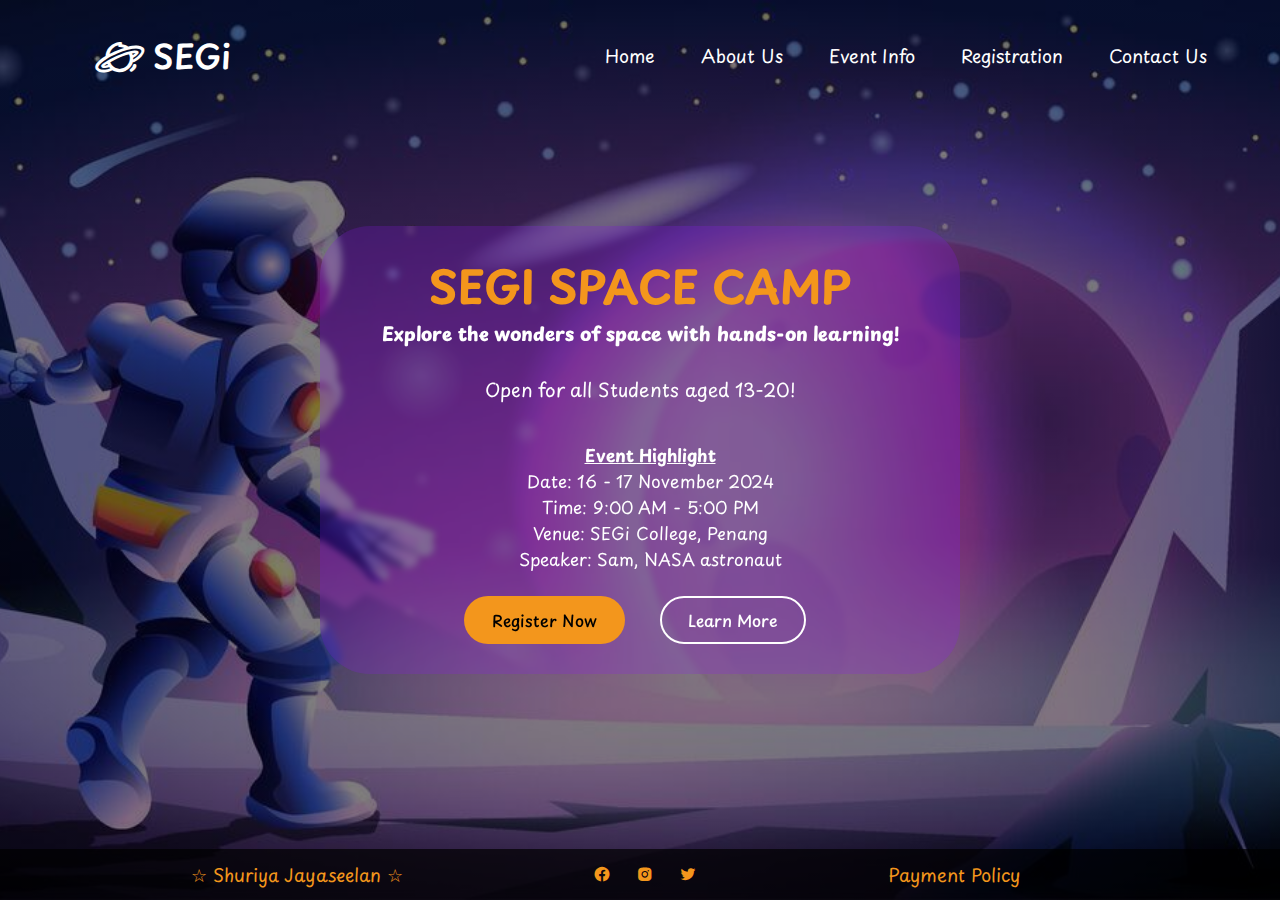
==== index.html @ 2ac8cb90 "Modified index page" ====
<!-- Space Event Website -->
<!DOCTYPE html>
<html lang="en">
    <head>
        <meta charset="UTF-8" />
        <meta name="viewport" content="width=device-width, initial-scale=1.0" />
        <title>SEGi | Home</title>
        <link rel="stylesheet" href="/css/index.css" />

        <!-- Importing Input Icons -->
        <link href="https://unpkg.com/boxicons@2.1.4/css/boxicons.min.css" rel="stylesheet" />
    </head>
    <body>
        <!-- Navigation Header -->
        <header>
            <nav class="navbar">
                <p class="nav-logo">🪐 SEGi</p>
                <ul class="nav-menu">
                    <li><a href="index.html" class="nav-link"> Home </a></li>
                    <li><a href="/html/about.html" class="nav-link"> About Us </a></li>
                    <li><a href="/html/event.html" class="nav-link"> Event Info </a></li>
                    <li><a href="/html/register.html" class="nav-link"> Registration </a></li>
                    <li><a href="/html/contact.html" class="nav-link"> Contact Us </a></li>
                </ul>
            </nav>
        </header>

        <!-- Hero Section -->
        <div class="hero-image">
            <div class="text-container">
                
                <h1>SEGI SPACE CAMP</h1>
                <h3>
                    <b> Explore the wonders of space with hands-on learning! </b>
                    <br />
                    <br />
                    <p style="font-weight: normal">Open for all Students aged 13-20!</p>
                </h3>
                <br />
                <p class="description">
                    <b> <u> Event Highlight </u></b> <br />
                    Date: 16 - 17 November 2024 <br />
                    Time: 9:00 AM - 5:00 PM<br />
                    Venue: SEGi College, Penang<br />
                    Speaker: Sam, NASA astronaut <br />
                </p>
                <br />
                <a href="/html/register.html" class="register-now">Register Now </a>
                <a href="/html/event.html" class="learn-more">Learn More</a>
            </div>
        </div>

        <!-- Footer Section -->
        <footer>
            <div class="footer-text">
                <p class="copyright-text">☆ Shuriya Jayaseelan ☆</p>

                <div class="social-links">
                    <a href="https://www.facebook.com/SEGiCollegePenang/" target="_blank">
                        <i class="bx bxl-facebook-circle"></i>
                    </a>

                    <a href="https://www.instagram.com/segicollegepenang/" target="_blank">
                        <i class="bx bxl-instagram-alt"></i>
                    </a>

                    <a href="https://x.com/segicollegepg" target="_blank">
                        <i class="bx bxl-twitter"></i>
                    </a>
                </div>

                <p class="payment-policy">
                    <a href="/html/policy.html"> Payment Policy </a>
                </p>
            </div>
        </footer>
    </body>
</html>
---- css/index.css ----
/* Importing Google Fonts */
@import url("https://fonts.googleapis.com/css2?family=Miniver&family=Playpen+Sans:wght@100..800&family=Poppins:ital,wght@0,400;0,500;0,600;0,700;1,400&display=swap");

* {
    margin: 0;
    padding: 0;
    box-sizing: border-box;
}

body,
html {
    height: 100%;
    background-color: rgb(0, 0, 0);
    font-family: "Playpen Sans", sans-serif;
}

/* Navbar Styling */
header {
    position: absolute;
    width: 100%;
    z-index: 5;
}

.navbar {
    display: flex;
    align-items: center;
    justify-content: space-between;
    margin-left: 65px;
    width: 93%;
    padding: 30px;
}

.nav-logo {
    color: white;
    font-size: 33px;
    font-weight: 600;
}

.nav-menu {
    display: flex;
    gap: 10px;
    list-style: none;
}

.nav-link {
    text-decoration: none;
    padding: 10px 18px;
    color: white;
    font-size: 18px;
    border-radius: 30px;
    transition: 0.3s ease;
}

.nav-link:hover {
    color: black;
    background: #f3961c;
}

/* Hero Styling */
.hero-image {
    background-image: linear-gradient(rgba(0, 0, 0, 0.5), rgba(0, 0, 0, 0.5)),
        url("/images/home.jpg");
    height: 100%;
    background-position: center;
    background-repeat: no-repeat;
    background-size: cover;
    position: relative;
}

.text-container {
    position: absolute;
    color: rgb(255, 255, 255);
    background-color: rgba(146, 21, 255, 0.2);
    backdrop-filter: blur(3px);
    text-align: center;
    border-radius: 50px;
    width: 50%;
    top: 50%;
    left: 50%;
    transform: translate(-50%, -50%);
    padding: 15px 50px;
}

.text-container h1 {
    margin-top: 10px;
    font-size: 45px;
    color: #f3961c;
}

.description {
    margin: 15px 0px 0px 20px;
    font-size: 17px;
}

/* Register Now Button */
.register-now {
    display: inline-block;
    text-decoration: none;
    color: black;
    background-color: #f3961c;
    padding: 10px 26px;
    margin: 0 30px 15px -10px;
    border: 2px solid transparent;
    border-radius: 30px;
    font-weight: 500;
    cursor: pointer;
    transition: 0.3s ease;
}

.register-now:hover {
    color: white;
    border-color: white;
    background: transparent;
}

/* Learn More Button */
.learn-more {
    display: inline-block;
    text-decoration: none;
    color: white;
    padding: 10px 26px;
    border: 2px solid;
    border-radius: 30px;
    font-weight: 500;
    cursor: pointer;
    transition: 0.3s ease;
}

.learn-more:hover {
    color: black;
    background-color: #f3961c;
    border-color: #f3961c;
}

/* Footer Styling */
footer {
    position: absolute;
    bottom: 0;
    color: #f3961c;
    background-color: rgba(0, 0, 0, 0.7);
    text-align: center;
    font-size: 18px;
    padding: 12px 0;
    width: 100%;
}

.footer-text {
    display: flex;
    align-items: center;
    justify-content: space-evenly;
}

a {
    text-decoration: none;
    color: #f3961c;
}

.social-links {
    display: flex;
    gap: 25px;
}

.bxl-facebook-circle:hover,
.bxl-instagram-alt:hover,
.bxl-twitter:hover {
    opacity: 0.6;
}

.payment-policy {
    margin-right: 70px;
}

.payment-policy:hover {
    opacity: 0.6;
}

/* Responsive Media Query Code For Max Width 900px */

@media screen and (max-width: 900px) {
    .nav-menu {
        display: block;
        background: white;
        position: fixed;
        left: 0;
        top: 0;
        width: 300px;
        height: 100%;
        display: flex;
        flex-direction: column;
        align-items: center;
        padding-top: 100px;
    }

    .nav-link {
        color: black;
        display: block;
        margin-top: 17px;
        font-size: 21px;
    }
}
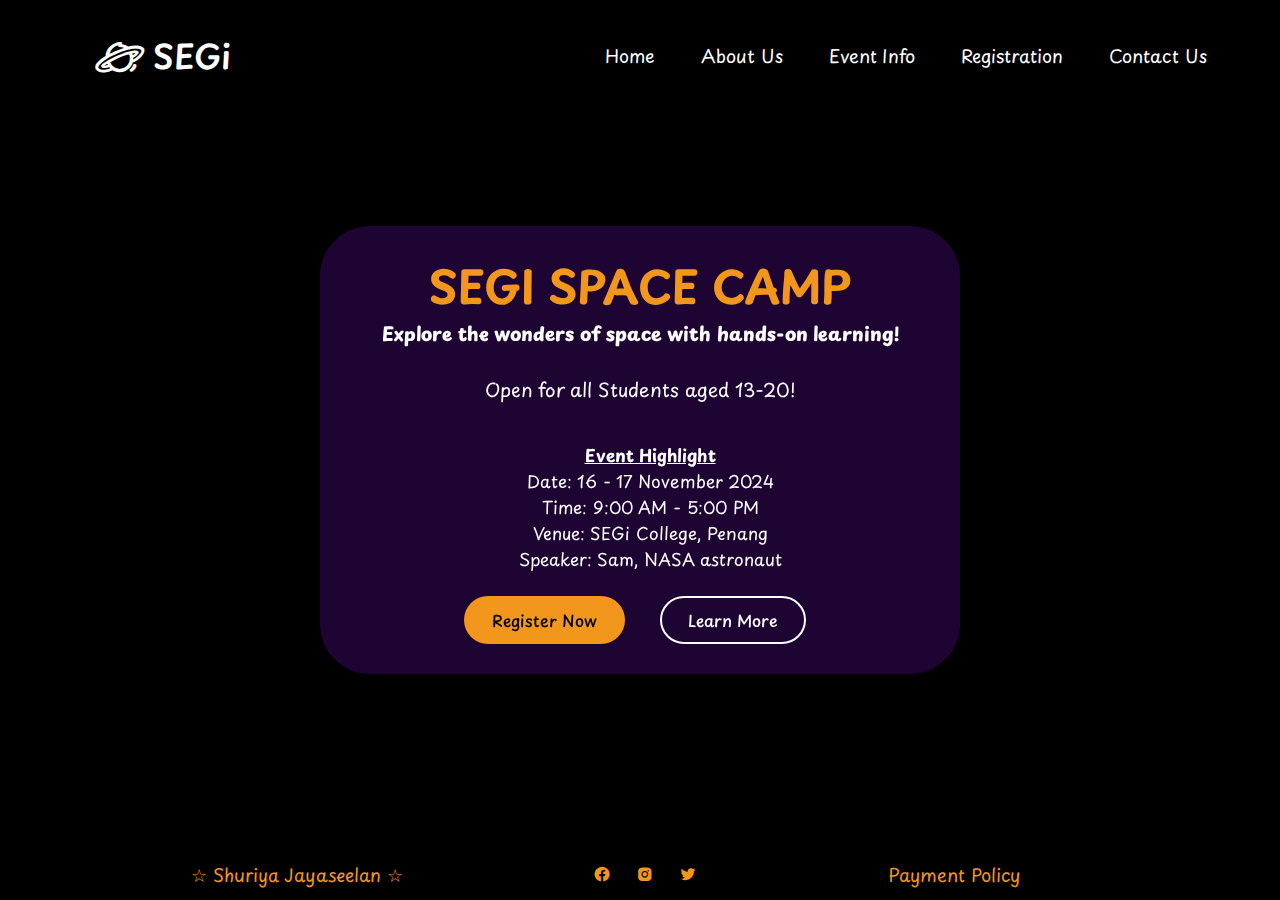
==== commit cdccc3ad: "Testing links" ====
--- a/index.html
+++ b/index.html
@@ -5,7 +5,7 @@
         <meta charset="UTF-8" />
         <meta name="viewport" content="width=device-width, initial-scale=1.0" />
         <title>SEGi | Home</title>
-        <link rel="stylesheet" href="/css/index.css" />
+        <link rel="stylesheet" href="css/index.css" />
 
         <!-- Importing Input Icons -->
         <link href="https://unpkg.com/boxicons@2.1.4/css/boxicons.min.css" rel="stylesheet" />
@@ -17,10 +17,10 @@
                 <p class="nav-logo">🪐 SEGi</p>
                 <ul class="nav-menu">
                     <li><a href="index.html" class="nav-link"> Home </a></li>
-                    <li><a href="/html/about.html" class="nav-link"> About Us </a></li>
-                    <li><a href="/html/event.html" class="nav-link"> Event Info </a></li>
-                    <li><a href="/html/register.html" class="nav-link"> Registration </a></li>
-                    <li><a href="/html/contact.html" class="nav-link"> Contact Us </a></li>
+                    <li><a href="about.html" class="nav-link"> About Us </a></li>
+                    <li><a href="event.html" class="nav-link"> Event Info </a></li>
+                    <li><a href="register.html" class="nav-link"> Registration </a></li>
+                    <li><a href="contact.html" class="nav-link"> Contact Us </a></li>
                 </ul>
             </nav>
         </header>
@@ -28,7 +28,7 @@
         <!-- Hero Section -->
         <div class="hero-image">
             <div class="text-container">
-                
+
                 <h1>SEGI SPACE CAMP</h1>
                 <h3>
                     <b> Explore the wonders of space with hands-on learning! </b>
@@ -45,8 +45,8 @@
                     Speaker: Sam, NASA astronaut <br />
                 </p>
                 <br />
-                <a href="/html/register.html" class="register-now">Register Now </a>
-                <a href="/html/event.html" class="learn-more">Learn More</a>
+                <a href="register.html" class="register-now">Register Now </a>
+                <a href="event.html" class="learn-more">Learn More</a>
             </div>
         </div>
 
@@ -70,7 +70,7 @@
                 </div>
 
                 <p class="payment-policy">
-                    <a href="/html/policy.html"> Payment Policy </a>
+                    <a href="policy.html"> Payment Policy </a>
                 </p>
             </div>
         </footer>
--- a/css/index.css
+++ b/css/index.css
@@ -59,7 +59,7 @@
 /* Hero Styling */
 .hero-image {
     background-image: linear-gradient(rgba(0, 0, 0, 0.5), rgba(0, 0, 0, 0.5)),
-        url("/images/home.jpg");
+        url("images/home.jpg");
     height: 100%;
     background-position: center;
     background-repeat: no-repeat;
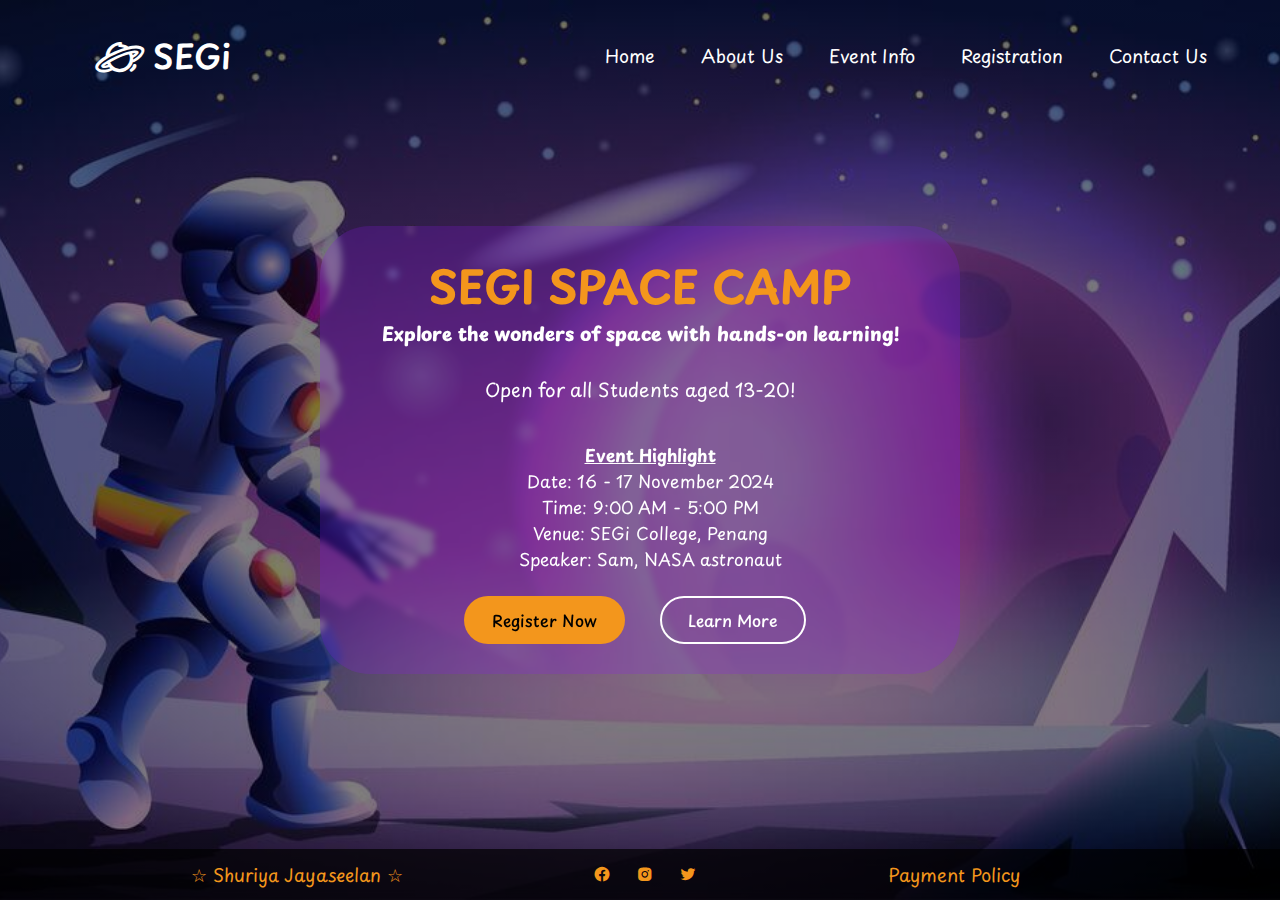
==== commit 0dbf9354: "File Linking Ongoing" ====
--- a/index.html
+++ b/index.html
@@ -17,10 +17,10 @@
                 <p class="nav-logo">🪐 SEGi</p>
                 <ul class="nav-menu">
                     <li><a href="index.html" class="nav-link"> Home </a></li>
-                    <li><a href="about.html" class="nav-link"> About Us </a></li>
-                    <li><a href="event.html" class="nav-link"> Event Info </a></li>
-                    <li><a href="register.html" class="nav-link"> Registration </a></li>
-                    <li><a href="contact.html" class="nav-link"> Contact Us </a></li>
+                    <li><a href="html/about.html" class="nav-link"> About Us </a></li>
+                    <li><a href="html/event.html" class="nav-link"> Event Info </a></li>
+                    <li><a href="html/register.html" class="nav-link"> Registration </a></li>
+                    <li><a href="html/contact.html" class="nav-link"> Contact Us </a></li>
                 </ul>
             </nav>
         </header>
@@ -45,8 +45,8 @@
                     Speaker: Sam, NASA astronaut <br />
                 </p>
                 <br />
-                <a href="register.html" class="register-now">Register Now </a>
-                <a href="event.html" class="learn-more">Learn More</a>
+                <a href="html/register.html" class="register-now">Register Now </a>
+                <a href="html/event.html" class="learn-more">Learn More</a>
             </div>
         </div>
 
--- a/css/index.css
+++ b/css/index.css
@@ -59,7 +59,7 @@
 /* Hero Styling */
 .hero-image {
     background-image: linear-gradient(rgba(0, 0, 0, 0.5), rgba(0, 0, 0, 0.5)),
-        url("images/home.jpg");
+        url("../images/home.jpg");
     height: 100%;
     background-position: center;
     background-repeat: no-repeat;
